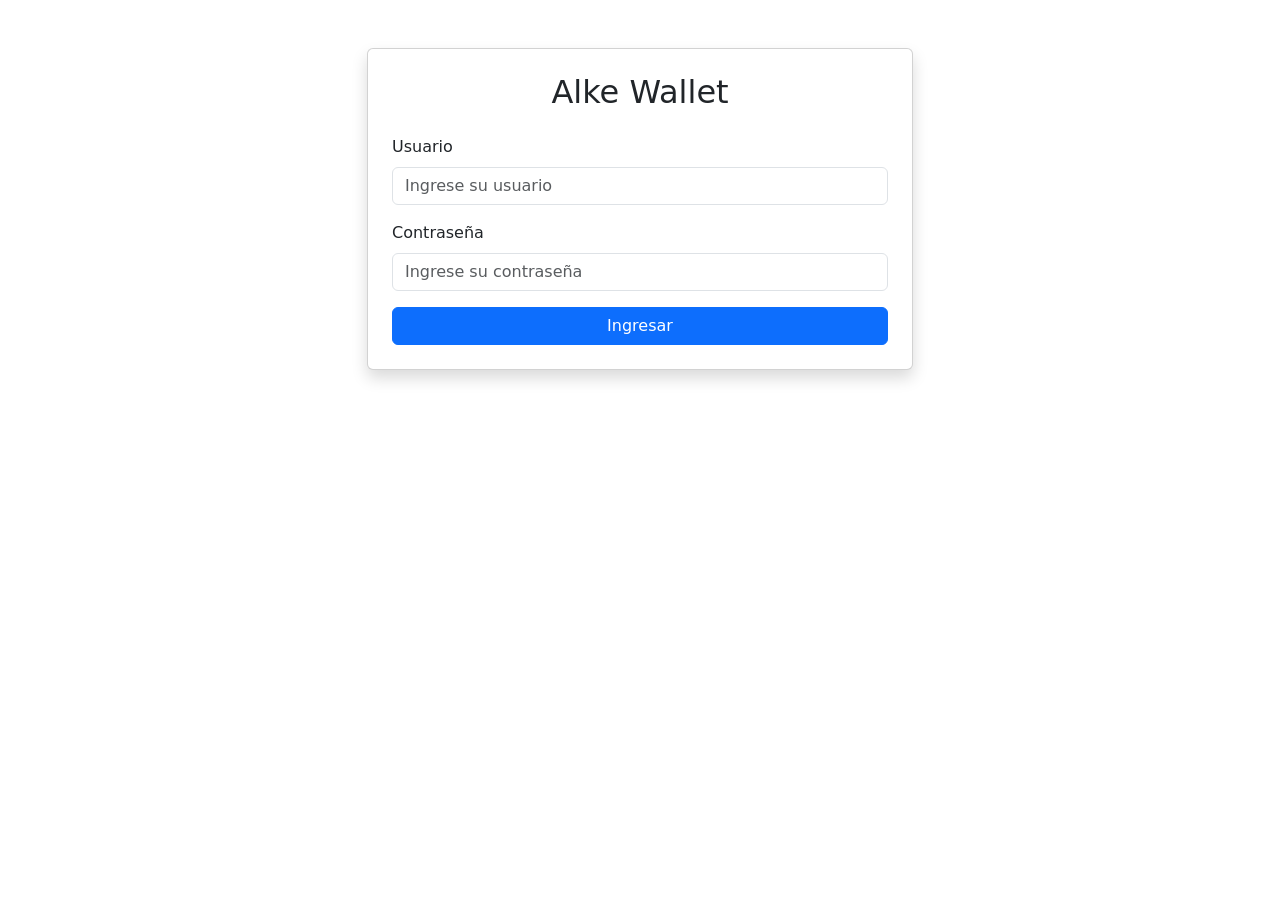
==== login.html @ 0ee109bf "Creación pantalla login" ====
<!DOCTYPE html>
<html lang="es">

<head>
    <meta charset="UTF-8">
    <meta name="viewport" content="width=device-width, initial-scale=1.0">
    <title>Login - Alke Wallet</title>

    <link href="https://cdn.jsdelivr.net/npm/bootstrap@5.3.7/dist/css/bootstrap.min.css" rel="stylesheet">
</head>

<body>

    <div class="container mt-5">

        <div class="row justify-content-center">

            <div class="col-md-6">

                <div class="card p-4 shadow">

                    <h2 class="text-center mb-4">
                        Alke Wallet
                    </h2>

                    <form>

                        <div class="mb-3">
                            <label class="form-label">
                                Usuario
                            </label>

                            <input
                                type="text"
                                class="form-control"
                                placeholder="Ingrese su usuario">
                        </div>

                        <div class="mb-3">
                            <label class="form-label">
                                Contraseña
                            </label>

                            <input
                                type="password"
                                class="form-control"
                                placeholder="Ingrese su contraseña">
                        </div>

                        <button
                            type="submit"
                            class="btn btn-primary w-100">
                            Ingresar
                        </button>

                    </form>

                </div>

            </div>

        </div>

    </div>

</body>

</html>
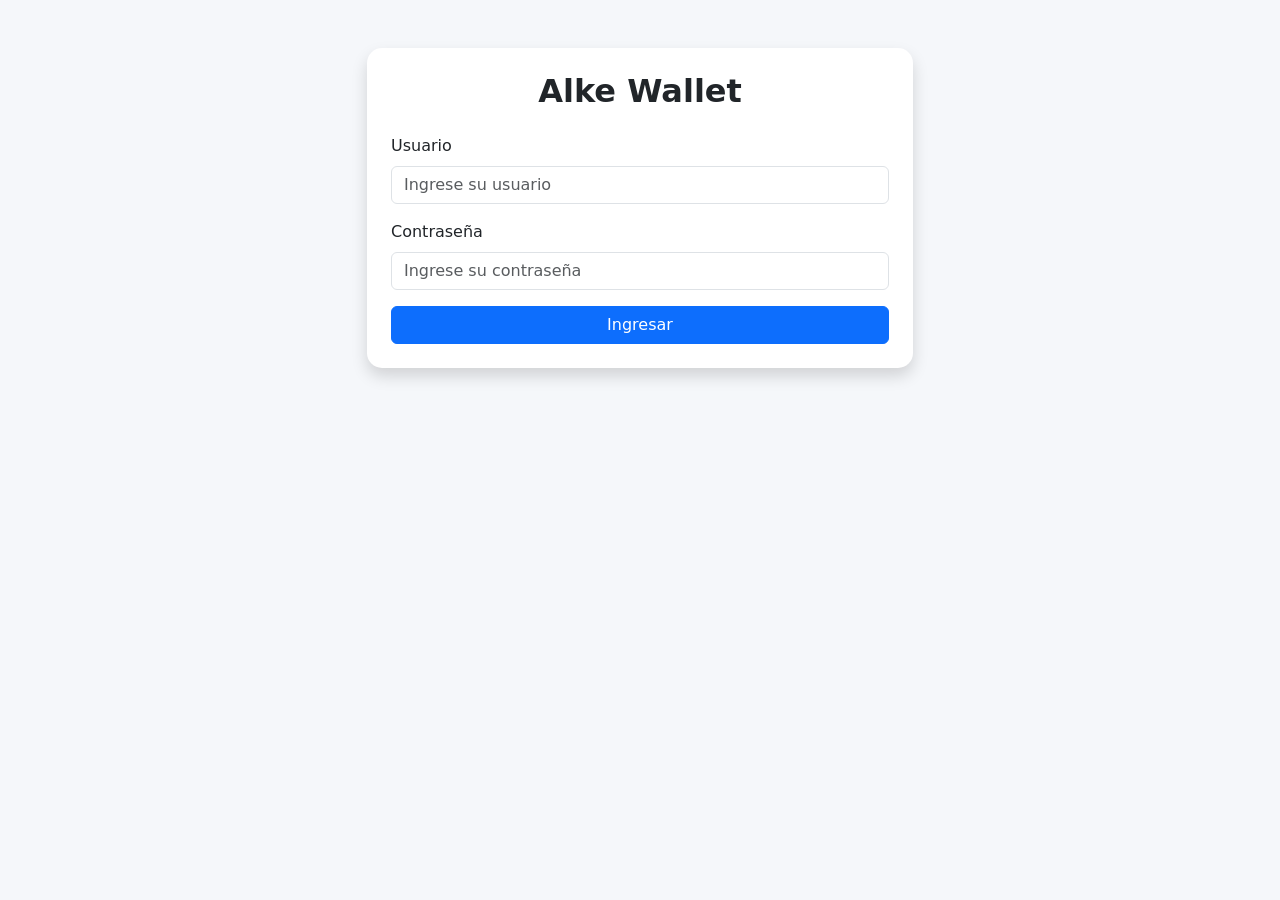
==== commit fe26e09d: "Estilos iniciales login" ====
--- a/login.html
+++ b/login.html
@@ -7,6 +7,7 @@
     <title>Login - Alke Wallet</title>
 
     <link href="https://cdn.jsdelivr.net/npm/bootstrap@5.3.7/dist/css/bootstrap.min.css" rel="stylesheet">
+    <link href="css/style.css" rel="stylesheet">
 </head>
 
 <body>
--- a/css/style.css
+++ b/css/style.css
@@ -0,0 +1,16 @@
+body {
+    background-color: #f5f7fa;
+}
+
+.card {
+    border-radius: 15px;
+    border: none;
+}
+
+h2 {
+    font-weight: bold;
+}
+
+.btn-primary {
+    width: 100%;
+}
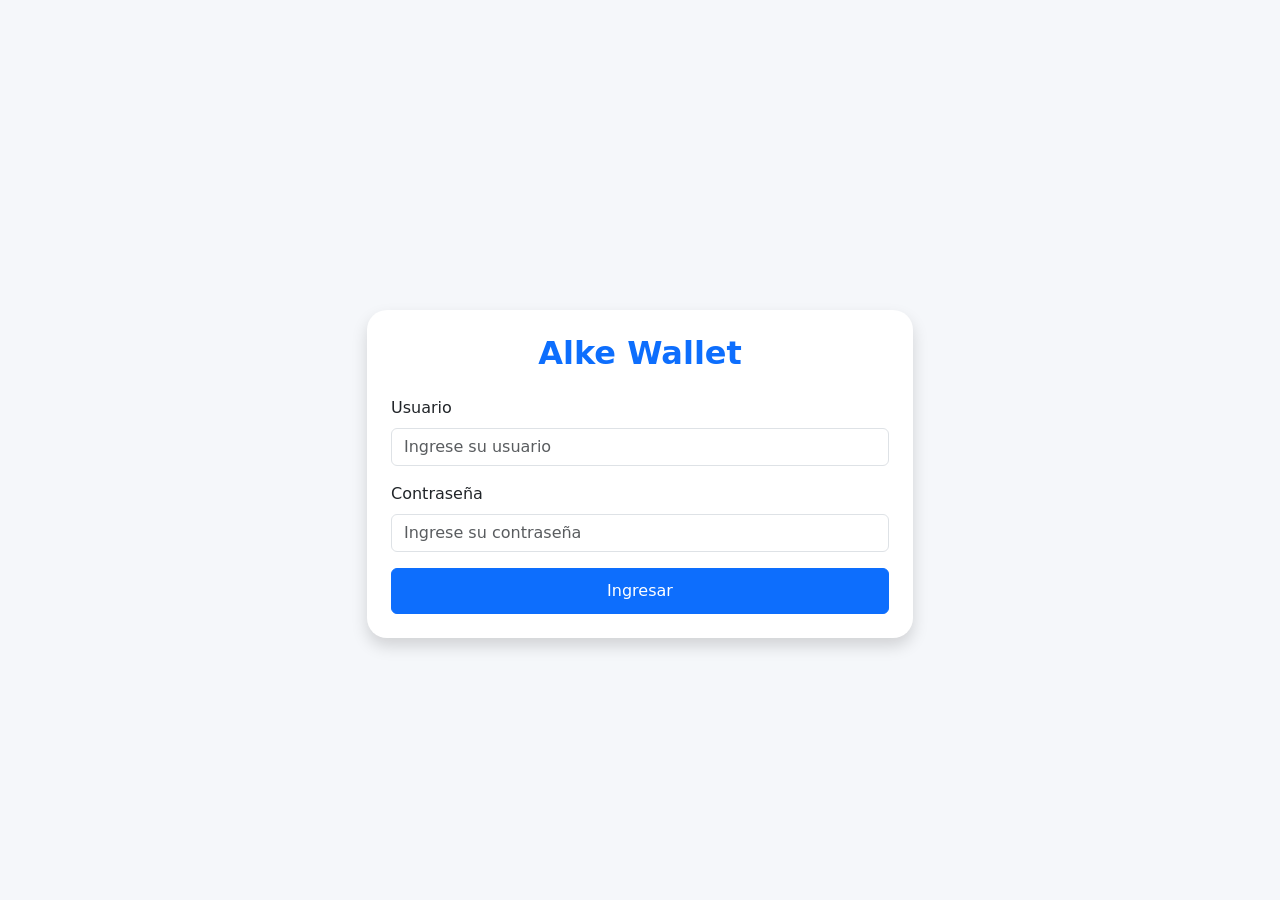
==== commit e73cedfe: "Primer JavaScript real del proyecto" ====
--- a/login.html
+++ b/login.html
@@ -24,7 +24,7 @@
                         Alke Wallet
                     </h2>
 
-                    <form>
+                    <form id="loginForm">
 
                         <div class="mb-3">
                             <label class="form-label">
@@ -33,6 +33,7 @@
 
                             <input
                                 type="text"
+                                id="usuario"
                                 class="form-control"
                                 placeholder="Ingrese su usuario">
                         </div>
@@ -44,6 +45,7 @@
 
                             <input
                                 type="password"
+                                id="password"
                                 class="form-control"
                                 placeholder="Ingrese su contraseña">
                         </div>
@@ -64,6 +66,8 @@
 
     </div>
 
+    <script src="js/app.js"></script>
+
 </body>
 
 </html>
--- a/css/style.css
+++ b/css/style.css
@@ -1,16 +1,22 @@
 body {
     background-color: #f5f7fa;
+    min-height: 100vh;
+    display: flex;
+    align-items: center;
 }
 
 .card {
-    border-radius: 15px;
     border: none;
+    border-radius: 20px;
+    box-shadow: 0 10px 25px rgba(0, 0, 0, 0.1);
 }
 
 h2 {
     font-weight: bold;
+    color: #0d6efd;
 }
 
 .btn-primary {
     width: 100%;
+    padding: 10px;
 }
